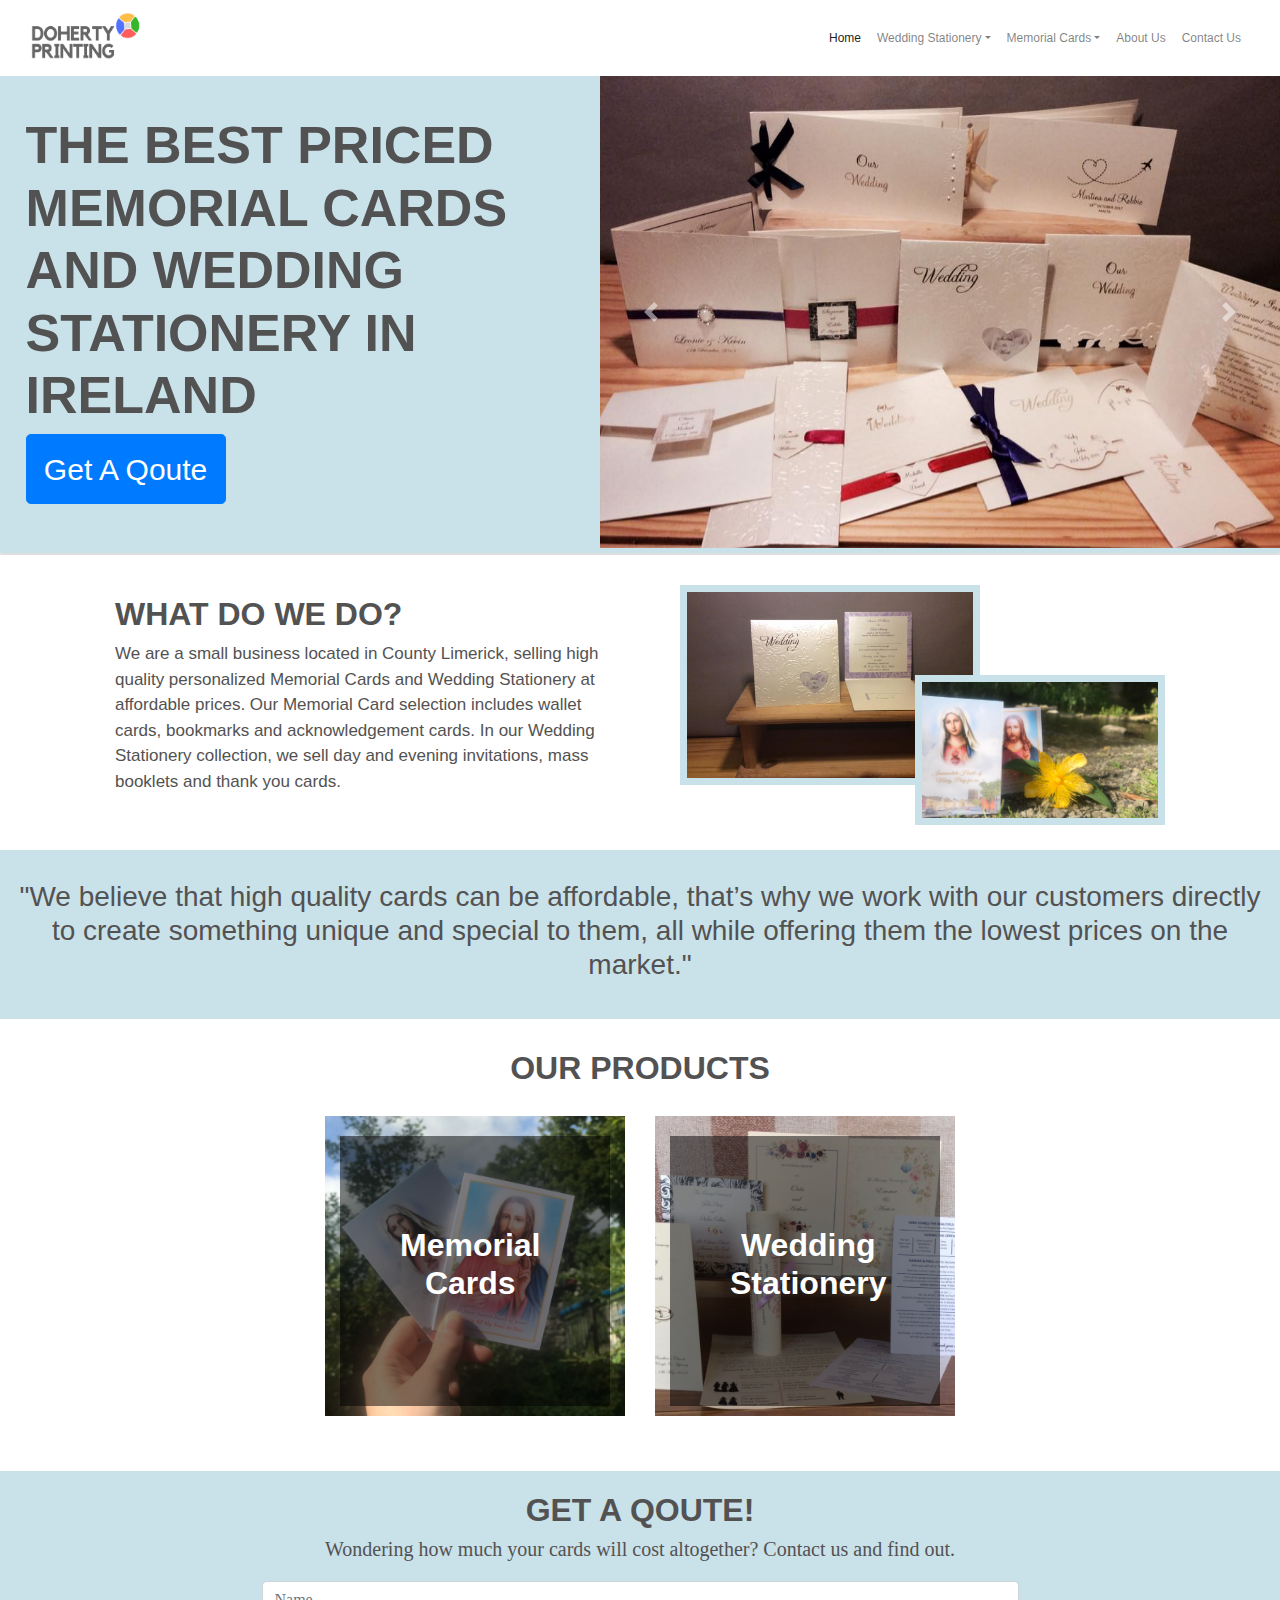
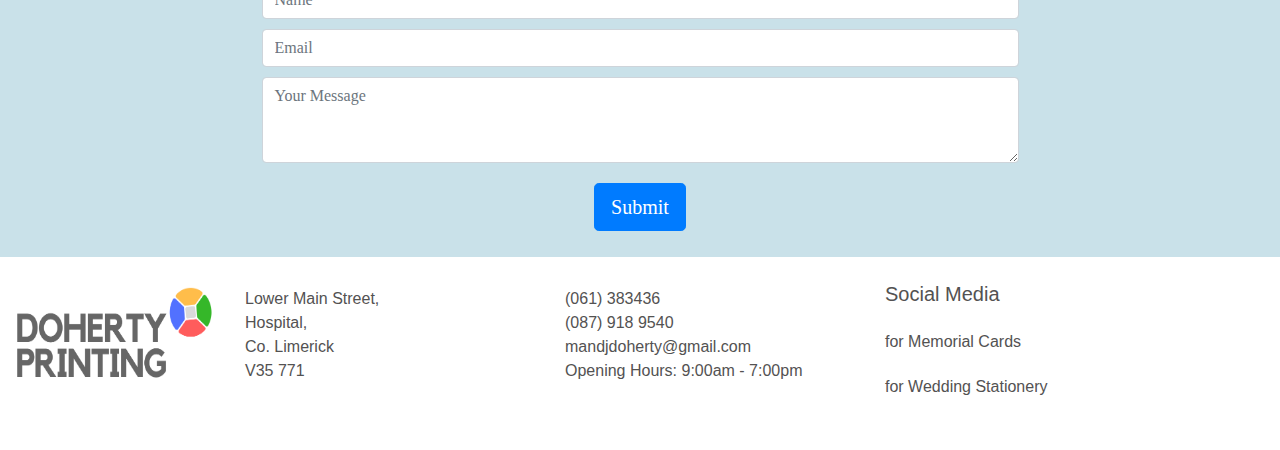
==== homepage/index.html @ d5737b52 "completly finished the homepage" ====
<!DOCTYPE html>
<html lang="en">
<head>
    <meta charset="UTF-8">
    <meta name="viewport" content="width=device-width, initial-scale=1.0">
    <meta http-equiv="X-UA-Compatible" content="ie=edge">
    <link rel="stylesheet" href="https://maxcdn.bootstrapcdn.com/bootstrap/4.2.1/css/bootstrap.min.css"/>
   <script
      src="https://code.jquery.com/jquery-3.5.1.slim.min.js"
      integrity="sha384-DfXdz2htPH0lsSSs5nCTpuj/zy4C+OGpamoFVy38MVBnE+IbbVYUew+OrCXaRkfj"
      crossorigin="anonymous"
    ></script>
    <script
      src="https://cdn.jsdelivr.net/npm/popper.js@1.16.0/dist/umd/popper.min.js"
      integrity="sha384-Q6E9RHvbIyZFJoft+2mJbHaEWldlvI9IOYy5n3zV9zzTtmI3UksdQRVvoxMfooAo"
      crossorigin="anonymous"
    ></script>
    <script
      src="https://stackpath.bootstrapcdn.com/bootstrap/4.5.0/js/bootstrap.min.js"
      integrity="sha384-OgVRvuATP1z7JjHLkuOU7Xw704+h835Lr+6QL9UvYjZE3Ipu6Tp75j7Bh/kR0JKI"
      crossorigin="anonymous"
    ></script>
    <script src="https://kit.fontawesome.com/b201075f35.js" crossorigin="anonymous"></script>
    <link rel="stylesheet"  type="text/css" href="CSS/style.css" />
    <title>Doherty Printing</title>
</head>
<body>


<!--navbar-->
<div class="container-fluid">
    <div class="row">
        <div class="col-12">
   <nav class="navbar navbar-light navbar-expand-sm">
       <a class="navbar-brand logo" href="#"><img src="logo/DOHERTY PRINTING (3).png" width="110" height="50" alt=""> </a>
       <button class="navbar-toggler ml-auto" type="button" data-toggle="collapse" data-target="#navbarNavDropdown" aria-controls="navbarNavDropdown" aria-expanded="false" aria-label="Toggle navigation">
        <span class="navbar-toggler-icon"></span></button>
        <div class="collapse navbar-collapse" id="navbarNavDropdown">
       
      
    <ul class="navbar-nav ml-auto float-right text-right left">
        <li class="nav-item active"><a class="nav-link" href="index.html">Home <span class="sr-only"> Current page </span></a></li>
        <li class="nav-item dropdown"><a class="nav-link dropdown-toggle" href="#" id="navbarDropdown" role="button" data-toggle="dropdown" aria-haspopup="true" aria-expanded="false"> Wedding Stationery<span class="sr-only">Wedding Stationery</span></a>
            <div class="dropdown-menu" aria-labelledby="navbarDropdown">
                <a class="dropdown-item" href="#">Day Invitations</a>
                <a class="dropdown-item" href="#">Evening Invitations</a>
                <a class="dropdown-item" href="#">Mass Booklets</a>
                <a class="dropdown-item" href="#">Thank You Cards</a>
        </div>
        </li>
        <li class="nav-item dropdown"><a class="nav-link dropdown-toggle" href="#" id="navbarmemorial" role="button" data-toggle="dropdown" aria-haspopup="true" aria-expanded="false">Memorial Cards</a>
        <div class="dropdown-menu" aria-labelledby="navbarmemorial">
                <a class="dropdown-item" href="#">Wallet Cards</a>
                <a class="dropdown-item" href="#">Memorial Cards</a>
                <a class="dropdown-item" href="#">Bookmarks</a>
                <a class="dropdown-item" href="#">Acknowledgement Cards</a>
                </div>
        </li>
        <li class="nav-item"><a class="nav-link" href="#">About Us</a></li>
        <li class="nav-item"><a class="nav-link" href="#">Contact Us</a></li>
    </ul>
</div>

</nav>
</div>
</div>
</div>
<!---end of navbar-->

<!--start of header image-->
<header>
   <div class="cover-padding">
   <div class="slideshow">
       <div id="carouselExampleControls" class="carousel slide" data-ride="carousel">
  <div class="carousel-inner">
    <div class="carousel-item active">
      <img class="d-block w-100" src="headerpics/wedding1.jpg" alt="First slide">
    </div>
    <div class="carousel-item">
      <img class="d-block w-100" src="headerpics/IMG_0610.jpg" alt="Second slide">
    </div>
    <div class="carousel-item">
      <img class="d-block w-100" src="headerpics/IMG_0587.jpg" alt="Third slide">
    </div>
  </div>
  <a class="carousel-control-prev" href="#carouselExampleControls" role="button" data-slide="prev">
    <span class="carousel-control-prev-icon" aria-hidden="true"></span>
    <span class="sr-only">Previous</span>
  </a>
  <a class="carousel-control-next" href="#carouselExampleControls" role="button" data-slide="next">
    <span class="carousel-control-next-icon" aria-hidden="true"></span>
    <span class="sr-only">Next</span>
  </a>
</div>
   </div>
   
  
            
  
<div class="header-cover">
       
        <h1>THE BEST PRICED <br>MEMORIAL CARDS <br>AND WEDDING <br>STATIONERY IN <br>IRELAND</h1>
   
   
        <div class="get-a-qoute">
            
        <button type="button" class="btn btn-primary btn-lg qoutebutton">Get A Qoute</button>
        </div>
        </div>
       
        <div class="card"></div>
        </div>
    </header>

    

    

    <!-------what do we do-->
    
    <div class="container">
        <div class="row">
            <div class="col-12 col-lg-6 col-md-6">
        <div class="what-we-do">
    
        <h2>WHAT DO WE DO?</h2>
        <p>
        We are a small business located in County Limerick, selling high quality personalized Memorial Cards and Wedding Stationery at affordable prices. Our Memorial Card selection includes wallet cards, bookmarks and acknowledgement cards. In our Wedding Stationery collection, we sell day and evening invitations, mass booklets and thank you cards. 
    </p>
    
    </div>
    </div>
    
    <div class="d-none d-sm-block">
        <div class="whatwedopic1"></div>
        <div class="whatdowedopic2"></div>
        </div>
        
    </div>
    </div>

    
    <div class="picture"></div>

    <!-------mission statement-->
    
    
    <div class="container-fluid mission">
        <div class="row">
            <div class="col-12">
                <div class="statement">
                    
    <h3>
        "We believe that high quality cards can be affordable, that’s why we work with our customers directly to create something unique and special to them, all while offering them the lowest prices on the market." 
    
        </h3>
    </div>
    </div>
    </div>
    </div>

    <!----products-->
    
    <div class="container">
        <div class="row">
            <div class="col-12">

        <h2 class="ourproducts">OUR PRODUCTS</h2>
            </div>
        </div>
        <div class="row pcard">
            <div class="col-12 col-md-6">
                <div class="element1">
        <div class="memorialcards"></div>
        </div>
                
                    <div class="opaque-child">
        <div class="opaque-overlay">&nbsp;</div>
        </div>
        <div class="opaque-title">
        <h2 class="product">Memorial <br>Cards</h2>
        </div>
        
        </div>
    

    

            
    
        <div class="col-12 col-md-6 col-sm-12">
        <div class="weddingelement">
            <div class="wedding">
        <div class="weddinginvitations"></div>
            </div>
        </div>
        <div class="yup">
            <div class="oppy">
        <div class="opaque-2">&nbsp;</div>
        </div>
    </div>
    <div class="producting">
    <div class="weddingproduct">
        <h2 class="product2">Wedding <br>Stationery</h2>
        </div>
        </div>
        </div>
        </div>
    </div>

    
        
        
        
        
        
    
    
    


    <!-----contact us-->
    <div class="contact">
    <div class="container">
        <div class="row">
        <div class="col-12">
    
        <h2>GET A QOUTE!</h2>
        <h5>Wondering how much your cards will cost altogether? Contact us and find out.</h5>
    <form>
        <div class="form">
        
<div class="form-group">

    <input type="text" class="form-control" id="name" placeholder="Name" required>
    
 
    <input type="email" class="form-control" id="exampleFormControlInput1" placeholder="Email" required>
  
    <textarea class="form-control" id="exampleFormControlTextarea1" rows="3" placeholder="Your Message"></textarea>
   <button type="button" class="btn btn-primary btn-lg text-center">Submit</button>
  </div>
  </div>

    </form>
    </div>
    </div>
    </div>
   </div>
    <footer class="container-fluid">
        
            <div class="row">
                <div class="dohertylogo">

                 <div class="col-sm-12 col-lg-3 general-footer-styles">
                     <div class="d-none d-sm-block">
                    <img src="logo/DOHERTY PRINTING (3).png" width="200" height="100" alt="">
                    </div>
                </div>
                </div>

                <div class="col-sm-12 col-lg-3 col-md-4 general-footer-styles address">
                     <p>Lower Main Street,<br>
                        Hospital,<br>Co. Limerick <br>V35 771</p>
                </div>

                <div class="col-sm-12 col-lg-3 col-md-4 general-footer-styles">
                    <p><i class="fas fa-phone"></i> (061) 383436<br><i class="fas fa-mobile-alt"></i> (087) 918 9540<br><i class="fas fa-envelope"></i> mandjdoherty@gmail.com<br> Opening Hours: 9:00am - 7:00pm</p>
                </div>
                
                <div class="col-sm-12 col-lg-3 col-md-4 general-footer-styles facebook">
                    <h5>Social Media</h5>
                   <p><i class="fab fa-facebook-square"></i> for Memorial Cards<br>
                   <i class="fab fa-facebook-square"></i> for Wedding Stationery</p>
                </div>

               
</div>

    </footer>

</body>
</html>
---- homepage/CSS/style.css ----
*{
    margin:0;
    padding:0;
}

h2{
    font-family:"roboto", sans-serif;
    font-weight:570;
    color:rgb(83, 82, 82);
}

h3{
    font-family:"roboto", sans-serif;
    color:rgb(83, 82, 82);
}

p{
    color:rgb(83, 82, 82);
}

h5{
    color:rgb(83, 82, 82);
}
/*navbar------------------*/
.navbar{
    font-family:"Roboto", sans-serif ;
    font-size:.75em;
    margin-top:0;
}



/*header--------*/
.header-cover{
    background-color:rgb(201, 225, 233);
}
h1{
    color:rgb(83, 82, 82);
    padding:2%;
    padding-bottom:0;
    font-family:"Roboto", sans-serif;
    font-weight: 700;
    padding-top:3%;
    font-size:52px;
    
    
}
.get-a-qoute{
    padding-left:2%;
    padding-bottom:3.8%;
    padding-top:0;
    
}
.qoutebutton{
    
height:70px;
width:200px;
font-size:30px;
}

.slideshow{
    float:right;
    height:400px;
    width:680px;
    margin-right:0%;
    margin-top:0%;
    padding:0px;
}

.cover-padding{
    margin-bottom:10px;
    padding:0px 0px 10px 0px;
    
}



      /*What do we do */
      .what-we-do{
          text-align:left;
          font-family:"roboto", sans-serif;
          font-size:17px;
          margin-left:20px;
          margin-top:10px;
          float:left;
          margin-bottom:10px;
          padding:10px;
      }

      .whatwedopic1{
          background: black url(img/weddinginvite.jpg) no-repeat center center;
              width:300px;
              height:200px;
              background-size: cover; 
              float:right;
              margin-top:10px;
              margin-left:40px;
              border: 7px solid rgb(201, 225, 233);
      }

      .whatdowedopic2{
          position:absolute;
          background: black url(img/IMG_0642.jpeg) no-repeat center center;
              width:250px;
              height:150px;
              background-size: cover; 
              float:right;
              margin-top:100px;
              border: 7px solid rgb(201, 225, 233);
              margin-left:275px;
      }

     
           
      

      /*mission statement*/
      .mission{
          margin-top:20px;
          margin-bottom:10px;
          text-align:center;
          font-family:"Roboto", sans-serif;
          padding-top: 30px;
          padding-bottom:30px;
          font-style: bold;
          background-color:rgb(201, 225, 233);
      }

      .mission p{
          padding-bottom:10px;
          padding-top:10px;
          padding-left:10px;
          padding-right:10px;
      }

     

      /*Our Products*/
      .ourproducts{
          text-align: center;
          font-family:"Roboto", sans-serif;
          padding:10px;
          margin-top:10px;
      }

      .pcard{
          padding-bottom:10px;
      }

      .memorialcards{
          display: inline-block;
          width: 300px;
          height: 300px;
           padding: 5px;
           background: black url(img/IMG_0629.jpeg) no-repeat center;
           background-size:cover;
           float:right;
            margin-bottom:35px;
            margin-top:10px;
      }

      .opaque-overlay{
          position:absolute;
          margin-left:255px;
            margin-bottom:35px;
            margin-top:30px;
          height:270px;
          width:270px;
          background-color:rgba(0, 0, 0, 0.5);
          
      }

      .product{
          position:absolute;
          color:white;
          text-align:center;
          margin-top: 120px;
          margin-left:315px;
      }

      .opaque-2{
           position:absolute;
          margin-left:15px;
            margin-bottom:35px;
            margin-top:30px;
          height:270px;
          width:270px;
          background-color:rgba(0, 0, 0, 0.5);
      }

      .weddinginvitations{
          display: inline-block;
          width: 300px;
          height: 300px;
           padding: 5px;
           background: black url(img/weddingstationery.jpg) no-repeat center;
           background-size:cover;
           float:left;
            margin-bottom:35px;
            margin-top:10px;
      }

      .product2{
          position:absolute;
          color:white;
          text-align:center;
          margin-top: 120px;
          margin-left:75px;
      }

      

      /*Contact Us*/
      .contact{
          margin-top:10px;
          text-align:center;
          font-family:"Roboto";
          background-color: rgb(201, 225, 233);
      }

      .contact h2{
          padding-top:10px;
          margin-top:10px;
      }

      .form{
          margin:0 auto;
          max-width:70%;
          padding:10px;
      }

     .form-control{
         margin-bottom:10px;
     }
     #exampleFormControlTextarea1{
         margin-bottom:20px;
     }

     .contact h5{
         margin-bottom:10px;
     }

     .general-footer-styles{
         padding-top:30px;
         padding-bottom:30px;
         margin:0;
         font-family:"roboto", sans-serif;
     }

     .fa-envelope{
         height:20px;
         width:20px;
     }

     .fa-phone{
         height:20px;
         width:20px;
     }

     .fa-mobile-alt{
         height:20px;
         width:20px;
     }

     .facebook i{
         font-size:30px;
         color:blue;
     }

     .facebook{
         color:blue;
         padding-top:25px;
     }

     

      @media screen and (max-width:1200px){

        /*cover*/
          .slideshow{
              height:350px;
              width:580px;
          }

          h1{
              font-size:42px;
          }

          /*what-do-we do section*/
          .whatdowedopic2{
              margin-left:210px;
          }
      }

      @media screen and (max-width:1050px){
          
          

          /*header*/

          .cover-padding{
              padding:0px 0px 30px 0px
          }
          .slideshow{
              height:400px;
              width:550px;
              
          }

          h1{
              font-size:40px;
          }

          .qoutebutton{
              height:60px;
              width:150px;
              font-size:20px;
              margin-top: 5px;
          }

          /*whqat do we do section*/
          

          .whatdowedopic2{
              margin-left:60px;
              margin-top:160px;
              height:150px;
              width:250px;
              margin-bottom:10px;
          }

          .whatwedopic1{
              height:150px;
              width:250px;
              margin-top:0px;
              margin-left:60px;
          }

          /*mission*/
          .mission{
              margin-top:50px;
          }

          /*our products*/
          .opaque-overlay{
              margin-left: 170px;
          }

          .product{
              margin-left:225px;
          }

          

      }

      @media screen and (max-width:767px){
          /*logo*/
          .logo{
              margin-left:0px;
          }

        /*header*/
          .slideshow{
              display:none;
          }

          .card{
              background: black url(img/cards.jpg) no-repeat center center;
              width:100%;
              height:300px;
              background-size: cover; 
          }

          h1{
              line-height:1.2;
              
          }

          

          /*what do we do section*/
          

          .picture{
              background: black url(img/memorial.jpg) no-repeat center center;
              width:100%;
              height:300px;
              background-size: cover; 
          }

          .whatwedopic1{
              display:none;
          }

          /*Our Products*/

          .memorialcards{
              float:none;
              top:50%;
              left:50%;
              transform: translate(-50%, -50%);
              position:absolute;
              margin-top:150px;
          }

          .element1{
              position:relative
          }
          
          .weddingelement{
              position:relative;
          }
          .weddinginvitations{
              margin:0;
              float:none;
              top:50%;
              left:50%;
              transform: translate(-50%, -50%);
              position:absolute;
              margin-top:480px;
          }

          .weddinginvitations{
              float:none;
          }

          
          .oppy{
            display:flex;
            justify-content: center;
            margin-top:320px;
            margin-right:15px;
            }


          .weddingproduct{
              display:flex;
            justify-content: center;
            margin-right:63px;
          }

          

          .opaque-child{
              
              display:flex;
            justify-content: center;
            margin:auto 0;
            margin-top:-10px;
            margin-right:40px;
          }

          .opaque-title{
              display:flex;
            justify-content: center;
            margin-right:115px;
          }

          .contact{
              margin-top:350px;
          }

          /*footer*/

          .general-footer-styles{
              padding:0;
              text-align: center;
          }

          .address{
              padding-top:20px;
              margin-top:10px;
          }

          .facebook{
              padding-bottom:20px;
              margin-bottom:10px;
          }

      }

     

      @media screen and (max-width:991px){
          /*our products*/

          .opaque-child{
              margin-left:-125px;
          }

          .opaque-title{
              margin-left:-125px;
          }

          /*footer*/

          .dohertylogo{
              display:none;
          }
      }

      @media screen and (max-width:960px){
          .cover-padding{
            padding:0px 0px 0px 0px;
        }

        .slideshow{
              height:310px;
              width:480px;
              margin-right:0px;
              
          }

          h1{
              font-size:35px;
          }

          .qoutebutton{
              height:50px;
              width:150px;
              font-size:20px;
              margin:0;
          }

          /*What do we do section*/

          .what-we-do{
              margin-left:0;
          }

          .whatdowedopic2{
              display:none;
          }

          .whatwedopic1{
              height:200px;
              width:300px;
              margin-top:80px;
          }

          .mission{
              margin-top:0;
          }


          
      }

      @media screen and (max-width:900px){

        /*header*/

        .cover-padding{
            padding-bottom:20px;
        }
          .slideshow{
              height:310px;
              width:420px;
              margin-right:0px;
              
          }

          h1{
              font-size:30px;
          }

          .qoutebutton{
              height:50px;
              width:150px;
              font-size:20px;
              margin:0;
          }

          /*what do we do section*/
          .what-we-do{
              font-size:15px;
          }

          .whatwedopic1{
              margin-top:50px;
              margin-left:20px;
          }

          .mission{
              font-size:20px;
              margin-top:0px;
          }

          /*our products*/

          .ourproducts{
              text-align:center;
          }

           .opaque-child{
              margin-left:0px;
          }

          .opaque-title{
              margin-left:0px;
          }


          .opaque-overlay{
              margin-left:45px;
          }

          .product{
              margin-left:110px;
              
          }

          .product2{
              margin-left:65px;
              
          }

          .opaque-2{
              
              margin-left:15px;

          }

      }
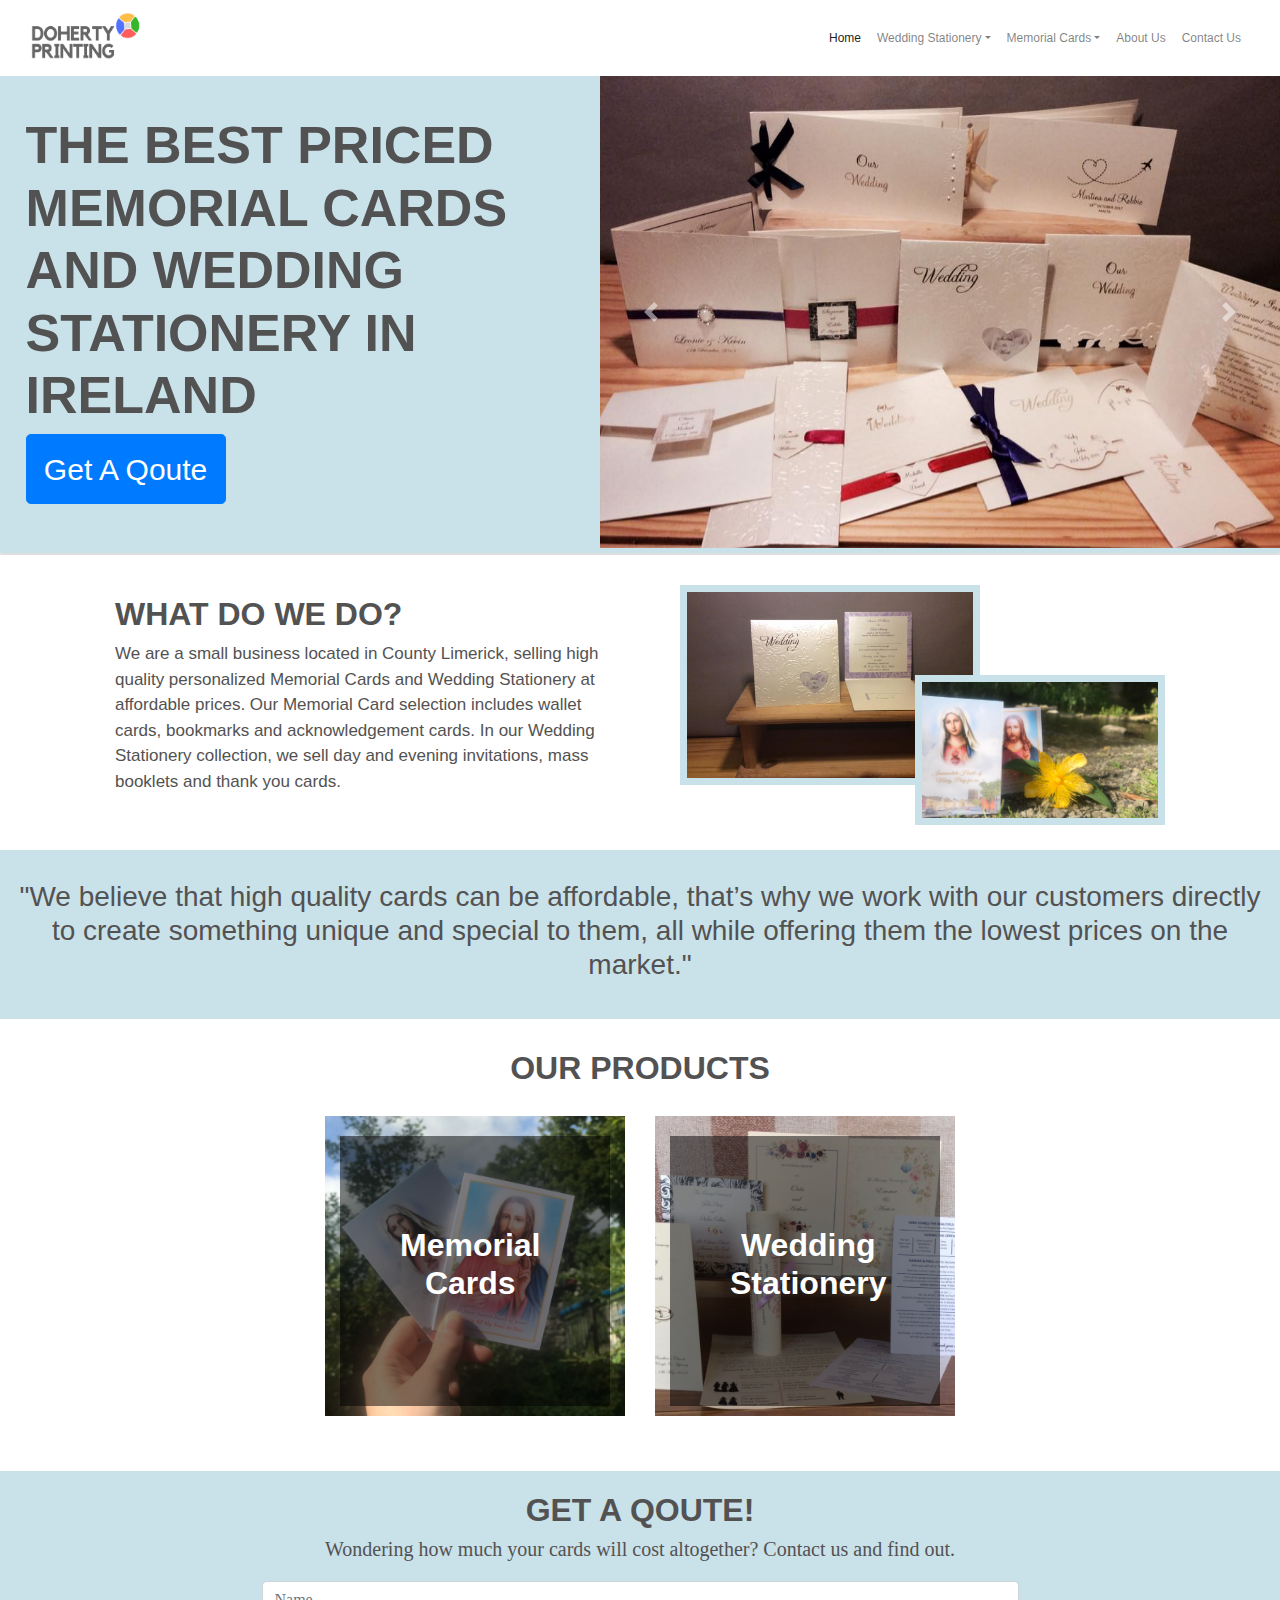
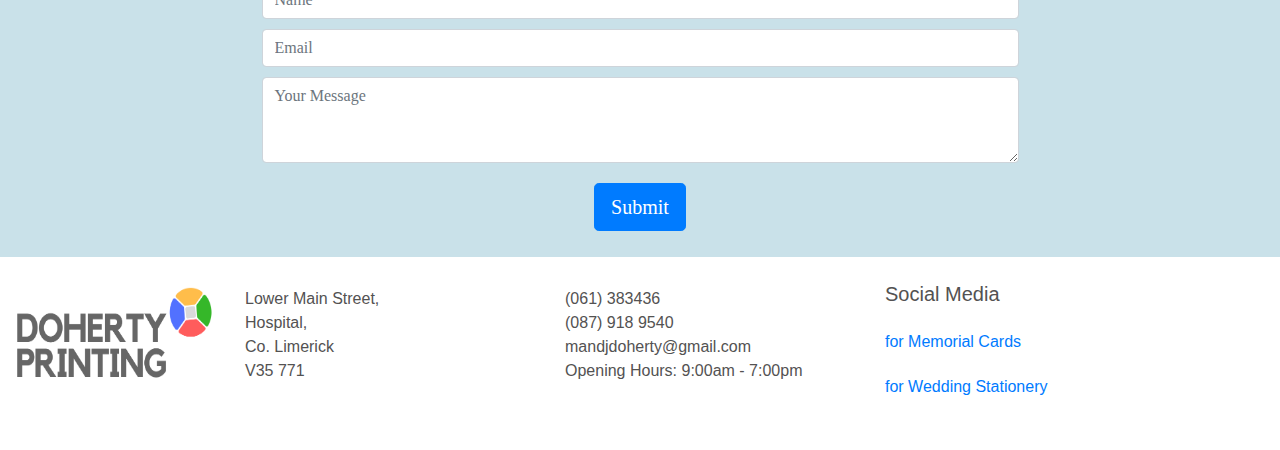
==== commit ac17f0fc: "added memorial homepage and changed some images" ====
--- a/homepage/index.html
+++ b/homepage/index.html
@@ -32,7 +32,7 @@
     <div class="row">
         <div class="col-12">
    <nav class="navbar navbar-light navbar-expand-sm">
-       <a class="navbar-brand logo" href="#"><img src="logo/DOHERTY PRINTING (3).png" width="110" height="50" alt=""> </a>
+       <a class="navbar-brand logo" href="index.html"><img src="logo/DOHERTY PRINTING (3).png" width="110" height="50" alt=""> </a>
        <button class="navbar-toggler ml-auto" type="button" data-toggle="collapse" data-target="#navbarNavDropdown" aria-controls="navbarNavDropdown" aria-expanded="false" aria-label="Toggle navigation">
         <span class="navbar-toggler-icon"></span></button>
         <div class="collapse navbar-collapse" id="navbarNavDropdown">
@@ -42,22 +42,18 @@
         <li class="nav-item active"><a class="nav-link" href="index.html">Home <span class="sr-only"> Current page </span></a></li>
         <li class="nav-item dropdown"><a class="nav-link dropdown-toggle" href="#" id="navbarDropdown" role="button" data-toggle="dropdown" aria-haspopup="true" aria-expanded="false"> Wedding Stationery<span class="sr-only">Wedding Stationery</span></a>
             <div class="dropdown-menu" aria-labelledby="navbarDropdown">
-                <a class="dropdown-item" href="#">Day Invitations</a>
-                <a class="dropdown-item" href="#">Evening Invitations</a>
-                <a class="dropdown-item" href="#">Mass Booklets</a>
-                <a class="dropdown-item" href="#">Thank You Cards</a>
+                 <a class="dropdown-item" href="#">Wedding Invitations</a>
+                <a class="dropdown-item" href="#">Mass Booklets and <br>Thank You Cards</a>
         </div>
         </li>
         <li class="nav-item dropdown"><a class="nav-link dropdown-toggle" href="#" id="navbarmemorial" role="button" data-toggle="dropdown" aria-haspopup="true" aria-expanded="false">Memorial Cards</a>
         <div class="dropdown-menu" aria-labelledby="navbarmemorial">
-                <a class="dropdown-item" href="#">Wallet Cards</a>
                 <a class="dropdown-item" href="#">Memorial Cards</a>
-                <a class="dropdown-item" href="#">Bookmarks</a>
-                <a class="dropdown-item" href="#">Acknowledgement Cards</a>
+                <a class="dropdown-item" href="#">Bookmarks and <br>Acknowledgement Cards</a>
                 </div>
         </li>
         <li class="nav-item"><a class="nav-link" href="#">About Us</a></li>
-        <li class="nav-item"><a class="nav-link" href="#">Contact Us</a></li>
+        <li class="nav-item"><a class="nav-link" href="contact.html">Contact Us</a></li>
     </ul>
 </div>
 
@@ -170,6 +166,7 @@
         </div>
         <div class="row pcard">
             <div class="col-12 col-md-6">
+                <a href="memorialcards.html">
                 <div class="element1">
         <div class="memorialcards"></div>
         </div>
@@ -177,11 +174,13 @@
                     <div class="opaque-child">
         <div class="opaque-overlay">&nbsp;</div>
         </div>
+        
         <div class="opaque-title">
         <h2 class="product">Memorial <br>Cards</h2>
         </div>
-        
-        </div>
+        </a>
+        </div>
+        
     
 
     
@@ -194,6 +193,7 @@
         <div class="weddinginvitations"></div>
             </div>
         </div>
+        <a href="weddings.html">
         <div class="yup">
             <div class="oppy">
         <div class="opaque-2">&nbsp;</div>
@@ -204,9 +204,12 @@
         <h2 class="product2">Wedding <br>Stationery</h2>
         </div>
         </div>
-        </div>
-        </div>
-    </div>
+        </a>
+        </div>
+        </div>
+        </div>
+
+    
 
     
         
@@ -270,8 +273,8 @@
                 
                 <div class="col-sm-12 col-lg-3 col-md-4 general-footer-styles facebook">
                     <h5>Social Media</h5>
-                   <p><i class="fab fa-facebook-square"></i> for Memorial Cards<br>
-                   <i class="fab fa-facebook-square"></i> for Wedding Stationery</p>
+                   <p><a href="https://www.facebook.com/memorialcardslimerick/"><i class="fab fa-facebook-square"></i> for Memorial Cards</a><br>
+                   <a href="https://www.facebook.com/dohertyweddinginvitations/"><i class="fab fa-facebook-square"></i> for Wedding Stationery</a></p>
                 </div>
 
                
--- a/homepage/CSS/style.css
+++ b/homepage/CSS/style.css
@@ -148,6 +148,14 @@
           padding-bottom:10px;
       }
 
+      .product2:hover{
+          transform:scale(1.05)
+      }
+
+       .product:hover{
+          transform:scale(1.1)
+      }
+
       .memorialcards{
           display: inline-block;
           width: 300px;
@@ -291,6 +299,16 @@
           .whatdowedopic2{
               margin-left:210px;
           }
+
+          /*product section*/
+
+          .opaque-child{
+              margin-left:-90px;
+          }
+
+          .opaque-title{
+              margin-left:-90px;
+          }
       }
 
       @media screen and (max-width:1050px){
@@ -349,6 +367,14 @@
 
           .product{
               margin-left:225px;
+          }
+
+          .opaque-child{
+              margin-left:0px;
+          }
+
+          .opaque-title{
+              margin-left:0px;
           }
 
           
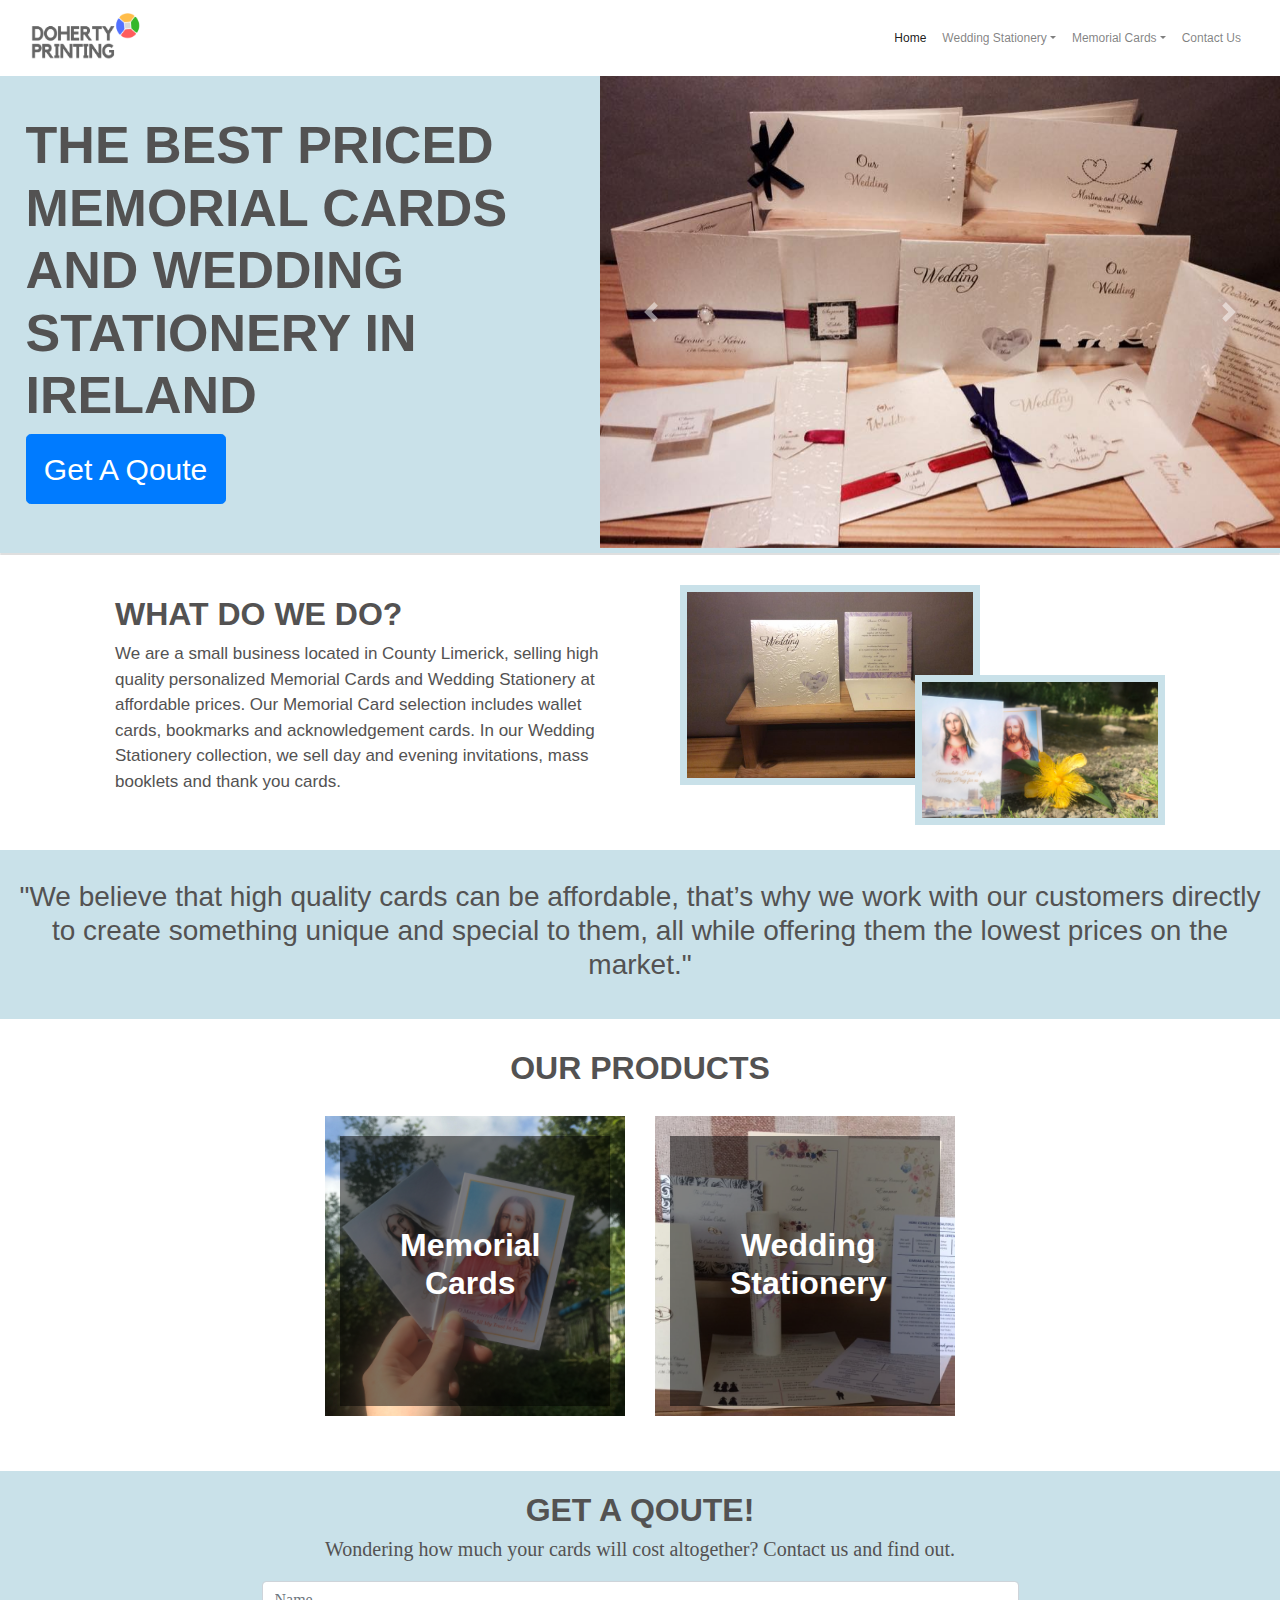
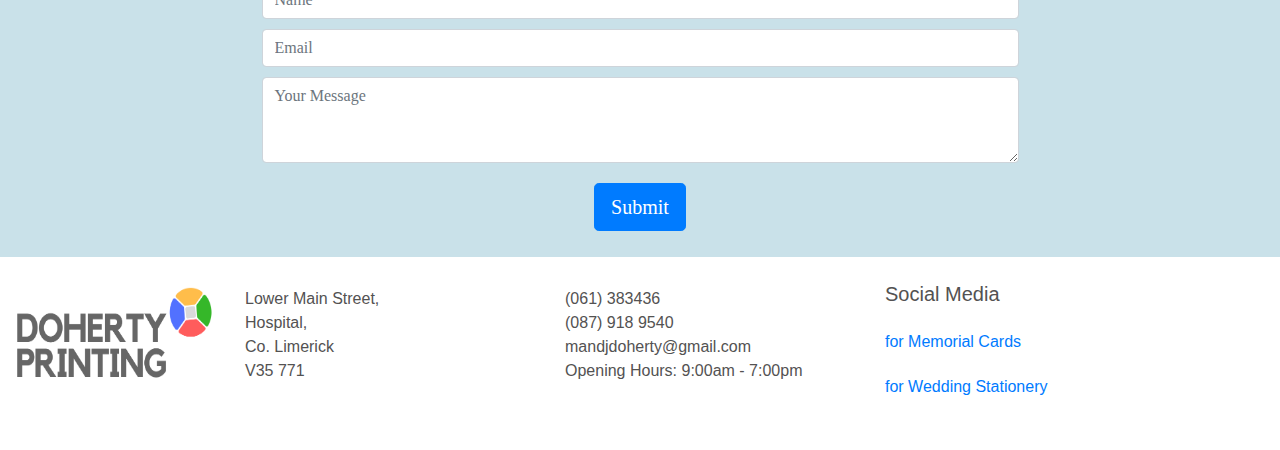
==== commit 81a5eb6f: "finished the website" ====
--- a/homepage/index.html
+++ b/homepage/index.html
@@ -42,17 +42,19 @@
         <li class="nav-item active"><a class="nav-link" href="index.html">Home <span class="sr-only"> Current page </span></a></li>
         <li class="nav-item dropdown"><a class="nav-link dropdown-toggle" href="#" id="navbarDropdown" role="button" data-toggle="dropdown" aria-haspopup="true" aria-expanded="false"> Wedding Stationery<span class="sr-only">Wedding Stationery</span></a>
             <div class="dropdown-menu" aria-labelledby="navbarDropdown">
-                 <a class="dropdown-item" href="#">Wedding Invitations</a>
+                <a class="dropdown-item" href="weddings.html">Homepage for <br>Wedding Stationery</a>
+                 <a class="dropdown-item" href="weddinginvitationsgallery.html">Wedding Invitations</a>
                 <a class="dropdown-item" href="#">Mass Booklets and <br>Thank You Cards</a>
         </div>
         </li>
         <li class="nav-item dropdown"><a class="nav-link dropdown-toggle" href="#" id="navbarmemorial" role="button" data-toggle="dropdown" aria-haspopup="true" aria-expanded="false">Memorial Cards</a>
         <div class="dropdown-menu" aria-labelledby="navbarmemorial">
-                <a class="dropdown-item" href="#">Memorial Cards</a>
-                <a class="dropdown-item" href="#">Bookmarks and <br>Acknowledgement Cards</a>
+            <a class="dropdown-item" href="memorialcards.html">Homepage for memorials</a>
+                <a class="dropdown-item" href="memorialcardsgallery.html">Memorial Cards</a>
+                <a class="dropdown-item" href="bookmarksandacknowledgement.html">Bookmarks and <br>Acknowledgement Cards</a>
                 </div>
         </li>
-        <li class="nav-item"><a class="nav-link" href="#">About Us</a></li>
+       
         <li class="nav-item"><a class="nav-link" href="contact.html">Contact Us</a></li>
     </ul>
 </div>
@@ -170,13 +172,15 @@
                 <div class="element1">
         <div class="memorialcards"></div>
         </div>
-                
+        <div class="colour-product">
                     <div class="opaque-child">
         <div class="opaque-overlay">&nbsp;</div>
         </div>
-        
         <div class="opaque-title">
+            
         <h2 class="product">Memorial <br>Cards</h2>
+        </div>
+        
         </div>
         </a>
         </div>
@@ -193,6 +197,7 @@
         <div class="weddinginvitations"></div>
             </div>
         </div>
+        <div class="colour-product">
         <a href="weddings.html">
         <div class="yup">
             <div class="oppy">
@@ -205,6 +210,7 @@
         </div>
         </div>
         </a>
+        </div>
         </div>
         </div>
         </div>
--- a/homepage/CSS/style.css
+++ b/homepage/CSS/style.css
@@ -149,11 +149,13 @@
       }
 
       .product2:hover{
-          transform:scale(1.05)
+          transform:scale(1.05);
+          color:rgb(201, 225, 233);
       }
 
        .product:hover{
-          transform:scale(1.1)
+          transform:scale(1.1);
+          color:rgb(201, 225, 233);
       }
 
       .memorialcards{
@@ -217,6 +219,7 @@
           margin-left:75px;
       }
 
+
       
 
       /*Contact Us*/
